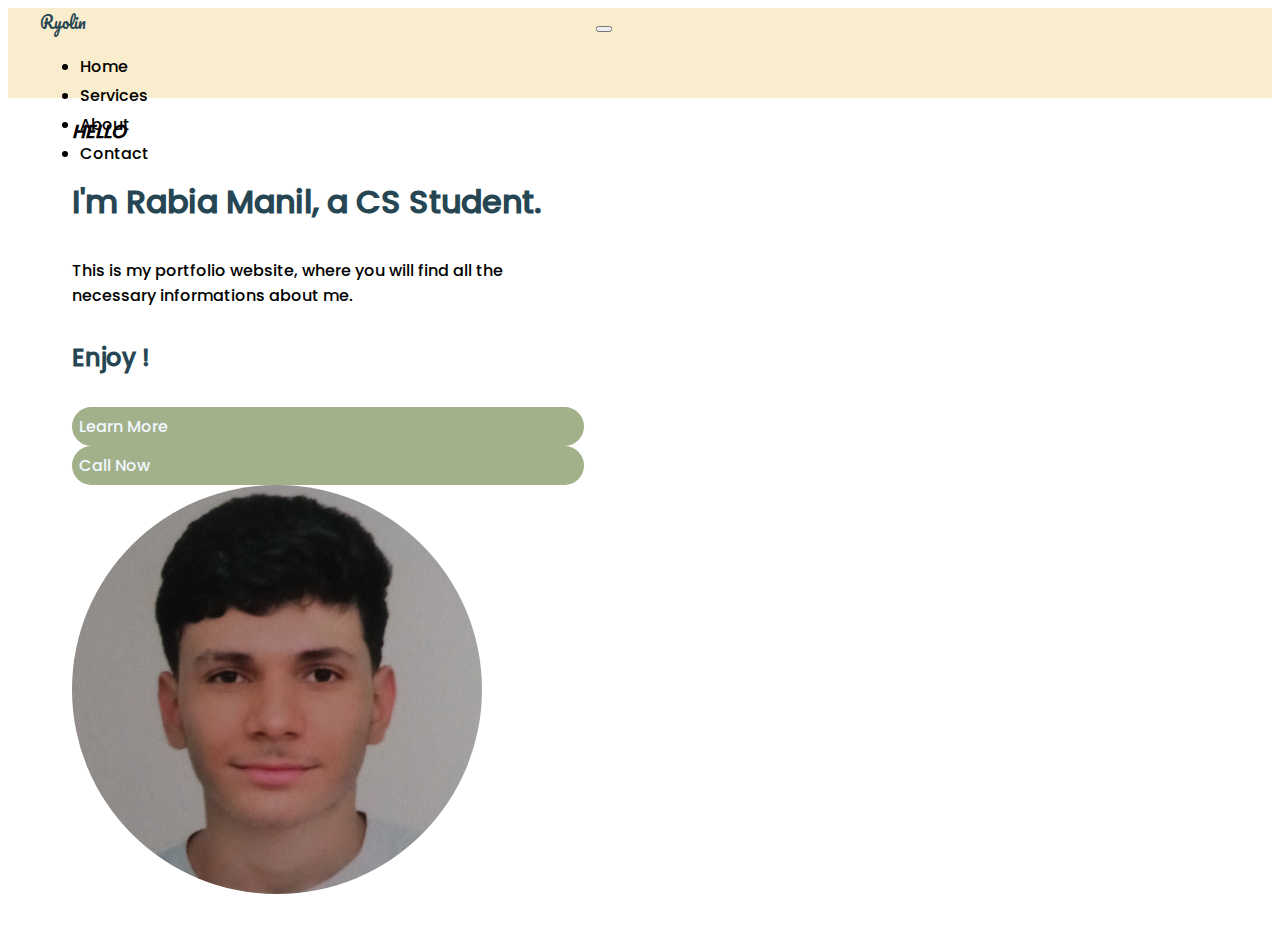
==== index.html @ b43b32d2 "Add files via upload" ====
<!DOCTYPE html>
<html lang="en">
<head>
    <meta charset="UTF-8">
    <meta http-equiv="X-UA-Compatible" content="IE=edge">
    <meta name="viewport" content="width=device-width, initial-scale=1.0, minimum-scale=1.0">
    <title>Ryolin</title>
    <!-- Bootstrap -->
    <link href="https://cdn.jsdelivr.net/npm/bootstrap@5.2.0/dist/css/bootstrap.min.css" rel="stylesheet" integrity="sha384-gH2yIJqKdNHPEq0n4Mqa/HGKIhSkIHeL5AyhkYV8i59U5AR6csBvApHHNl/vI1Bx" crossorigin="anonymous">
    <script src="https://cdn.jsdelivr.net/npm/bootstrap@5.2.0/dist/js/bootstrap.bundle.min.js" integrity="sha384-A3rJD856KowSb7dwlZdYEkO39Gagi7vIsF0jrRAoQmDKKtQBHUuLZ9AsSv4jD4Xa" crossorigin="anonymous"></script>
    <!-- Custom -->
    <link rel="stylesheet" href="style.css">
    <script src="script.js"></script>
</head>
<body>
    <!-- Nav bar -->
    <nav class="navbar navbar-expand-lg" style="padding: 0;">
      <div class="container-fluid">
        <!-- Brand -->
        <a href="#" class="navbar-brand">Ryolin</a>
        <!-- Boutton -->
        <button class="navbar-toggler" data-bs-toggle="collapse" data-bs-target="#menu" aria-controls="menu" aria-expanded="false" aria-label="Toggle navigation">
            <span class="navbar-toggler-icon"></span>
        </button>

        <!-- Défilable -->
        <div class="collapse navbar-collapse ms-auto" id="menu">
          <ul class="navbar-nav justify-content-between w-100">
            <li class="nav-item">
              <a class="nav-link active" id="home" aria-current="page" href="#">Home</a>
            </li>
            <li class="nav-item">
              <a class="nav-link" href="#">Services</a>
            </li>
            <li class="nav-item">
              <a class="nav-link" href="#">About</a>
            </li>
            <li class="nav-item">
              <a class="nav-link" href="#">Contact</a>
            </li>
          </ul>
      </div>
    </nav>
    
    <!-- Contenu -->
    <main class="d-lg-flex justify-content-between p-3">
      <!-- Presentation -->
      <article class="d-flex flex-column justify-content-center text-center pt-lg-5">
        <!-- Ecriture -->
        <h3><em>HELLO</em></h3>
        <h1>I'm Rabia Manil, a&nbsp;CS&nbsp;Student.</h1>
        <p>This is my portfolio website, where you will find all the necessary
          informations about me.
        </p>
        <h2 id="enjoy" class="mb-5">Enjoy !</h2>
        <!-- Bouttons -->
        <div id="bouttons" class="d-flex flex-row w-75 justify-content-between mx-auto mt-5 mt-lg-0">
          <a href="https://www.youtube.com/watch?v=dQw4w9WgXcQ" target="_blank">
            <div class="button">Learn More</div>
          </a>
          <a href="https://www.youtube.com/watch?v=dQw4w9WgXcQ" target="_blank"></a>
            <div class="button">Call Now</div>  
          </a>
        </div>
      </article>

      <!-- Photo -->
      <div id="photo" class="d-flex flex-column justify-content-center">
        <img src="pdp.jpg" alt="Photo de Manil">
      </div>
      
    </main>
<!-- 
    Footer 
    <footer class="w-100 d-flex justify-content-between align-items-center bg-light" style="height:10vh">
      <p>2022-2023</p>
      <p>2</p>
    </footer> -->

</body>
</html>
---- style.css ----
/* Nav Bar */
:root {
    --marge: 2rem;
}

@font-face {
    font-family: PoppinsMd;
    src: url(Poppins/Poppins-Medium.ttf);
}

@font-face {
    font-family: Pacifico;
    src: url(Pacifico-Regular.ttf);
}

body {
    font-family: PoppinsMd;
}

nav {
    background-color: #FAEDCD;
}

.container-fluid {
    padding: 0;
}

.navbar-brand {
    margin: 0 40% 0 var(--marge);
    padding-top: 10px;
    padding-bottom: 10px;
    font-family: Pacifico;
    color: #264653;
}

.navbar-brand:hover {
    color: black;
}

.navbar-toggler {
    margin-right: var(--marge);
}

.navbar-toggler:focus {
    box-shadow: 0 0 0 0 !important;
}

#menu {
    margin-right: var(--marge);
}

ul {
    margin-left: var(--marge);
}

li {
    margin: 0 !important;
    border-top: 2px transparent solid;
    border-bottom: 2px transparent solid;
}

li:hover {
    border-top: 2px #264653 solid;
    border-bottom: 2px #264653 solid;
}

.nav-link {
    padding-right: 0 !important;
    padding-left: 0 !important;
}

.nav-item {
    margin: 1rem 0 0 1rem;
}

.button {
    border-radius: 30px;
    padding: 7px;
    background-color: #A3B18A;
    color: aliceblue;

}

h1, h2, h3, p {
    margin-bottom: 2rem;
}

h1, h2 {
    color: #264653;
}

a, a:hover {
    color: black;
    text-decoration: none;
}

img {
    width: 80vw;
    margin-right: auto !important;
    margin-left: auto !important;
    border-radius: 360px;
}

@media (min-width: 992px) {
    nav {
        height: 10vh;
    }
    main {
       height: 90vh;
       margin-right: 5vw;
       margin-left: 5vw;
    }
    article {
        width: 40vw !important;
    }
    img {
        width: 32vw;
        height: auto;
        
        margin-right: auto !important;
        margin-left: 0 !important;
    }
}


@media (max-width: 992px) {
    nav {
        height: 8vh;
    }
    body {
        padding-bottom: 2vh;
    }
    article {
        width: 80% !important;
        margin-right: auto !important;
        margin-left: auto !important;
    }
    img {
        width: 80vw;
        max-width: 400px;
        height: auto;

        margin-right: auto !important;
        margin-left: auto !important;
    }

    article {
        padding-top: 0;
    }
}
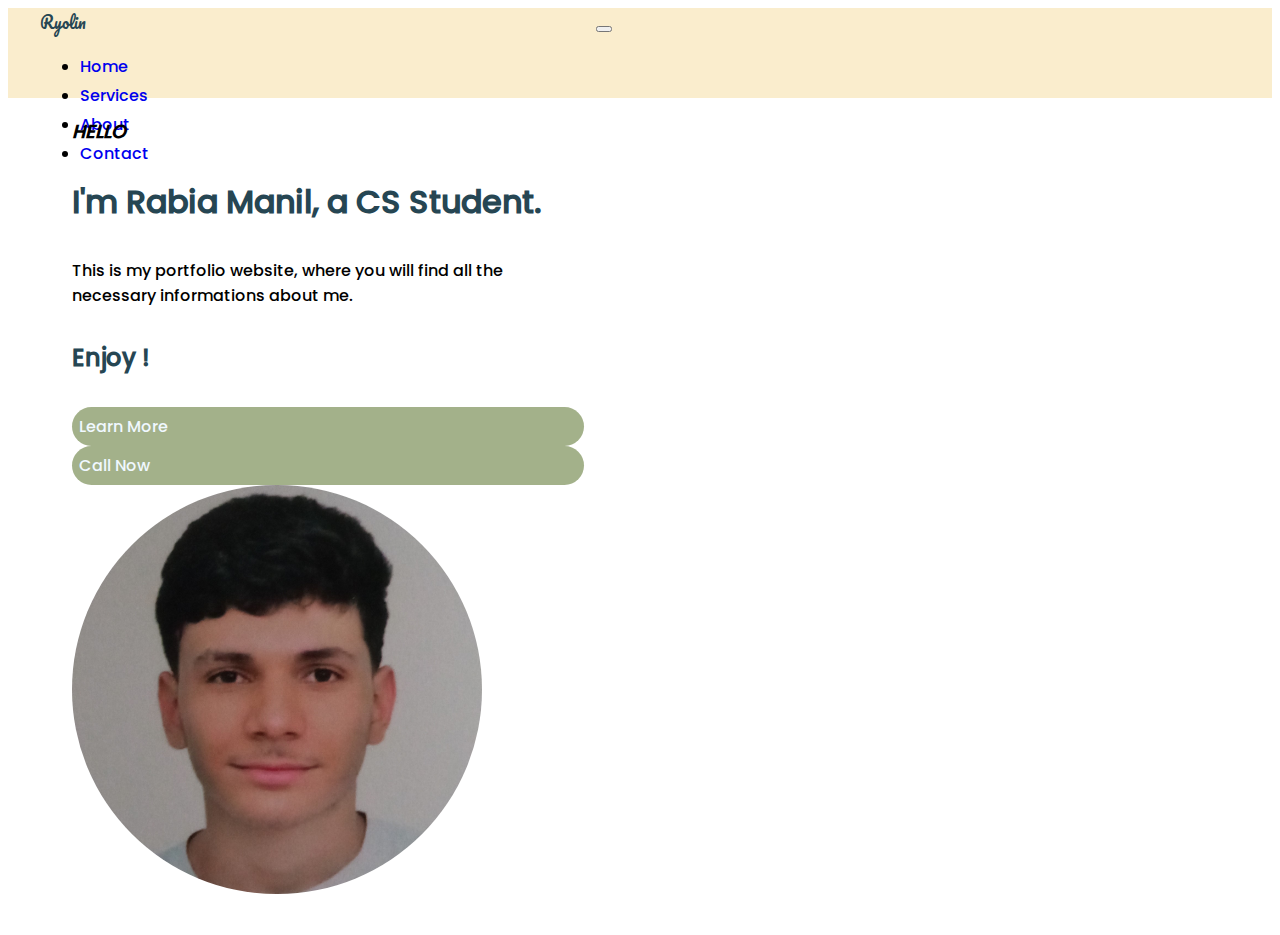
==== commit fadfe804: "Add files via upload" ====
--- a/index.html
+++ b/index.html
@@ -26,8 +26,8 @@
         <!-- Défilable -->
         <div class="collapse navbar-collapse ms-auto" id="menu">
           <ul class="navbar-nav justify-content-between w-100">
-            <li class="nav-item">
-              <a class="nav-link active" id="home" aria-current="page" href="#">Home</a>
+            <li id="home" class="nav-item">
+              <a class="nav-link active" aria-current="page" href="#">Home</a>
             </li>
             <li class="nav-item">
               <a class="nav-link" href="#">Services</a>
@@ -58,7 +58,7 @@
           <a href="https://www.youtube.com/watch?v=dQw4w9WgXcQ" target="_blank">
             <div class="button">Learn More</div>
           </a>
-          <a href="https://www.youtube.com/watch?v=dQw4w9WgXcQ" target="_blank"></a>
+          <a href="https://www.youtube.com/watch?v=dQw4w9WgXcQ" target="_blank">
             <div class="button">Call Now</div>  
           </a>
         </div>
--- a/style.css
+++ b/style.css
@@ -64,6 +64,10 @@
     border-bottom: 2px #264653 solid;
 }
 
+#home {
+    padding-top: 0px !important;
+}
+
 .nav-link {
     padding-right: 0 !important;
     padding-left: 0 !important;
@@ -90,7 +94,7 @@
 }
 
 a, a:hover {
-    color: black;
+    /* color: black; */
     text-decoration: none;
 }
 
@@ -101,6 +105,7 @@
     border-radius: 360px;
 }
 
+/* PC */
 @media (min-width: 992px) {
     nav {
         height: 10vh;
@@ -122,7 +127,7 @@
     }
 }
 
-
+/* Mobile */
 @media (max-width: 992px) {
     nav {
         height: 8vh;
@@ -134,6 +139,8 @@
         width: 80% !important;
         margin-right: auto !important;
         margin-left: auto !important;
+        padding-top: 0;
+
     }
     img {
         width: 80vw;
@@ -143,8 +150,4 @@
         margin-right: auto !important;
         margin-left: auto !important;
     }
-
-    article {
-        padding-top: 0;
-    }
 }
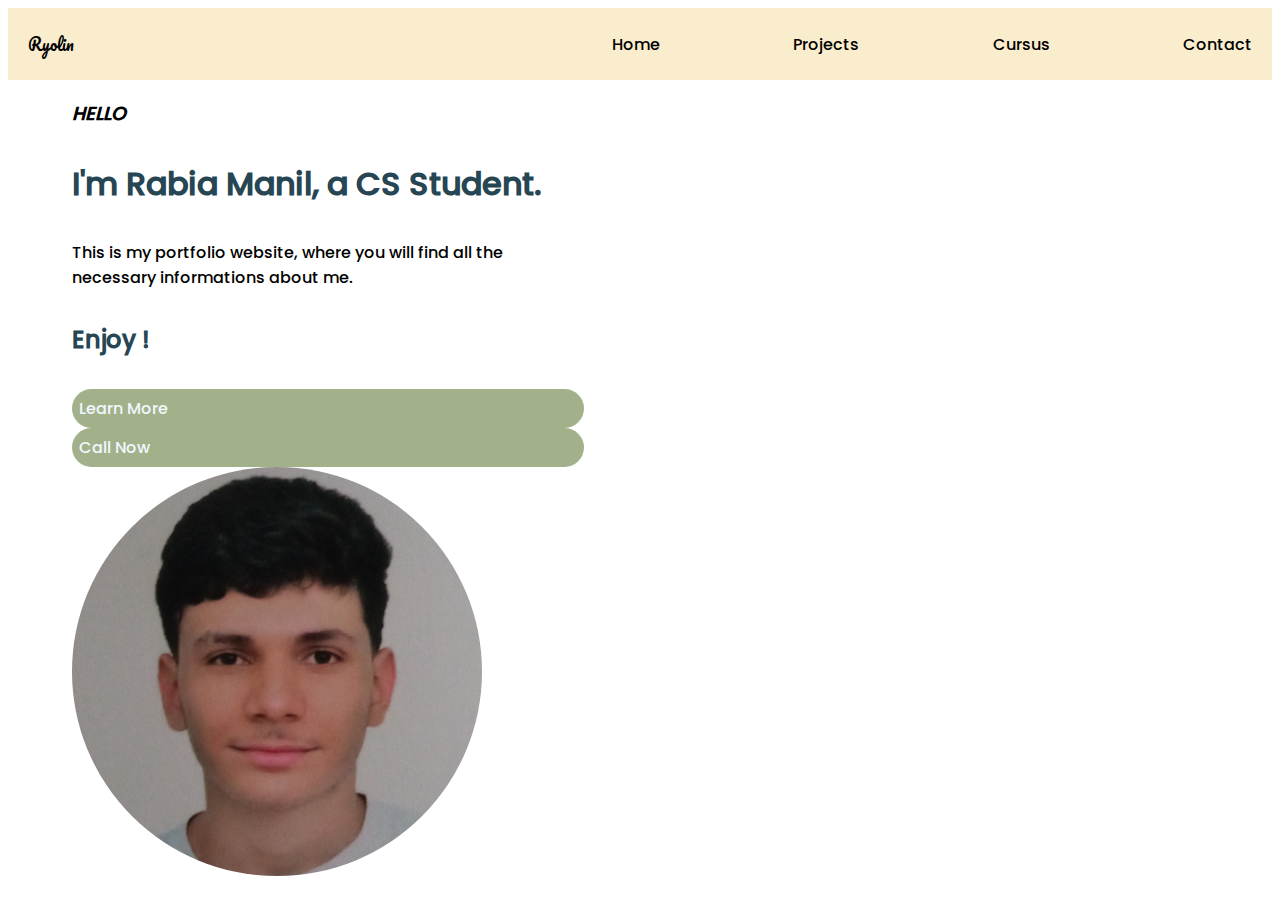
==== commit 67acfa7a: "Add files via upload" ====
--- a/index.html
+++ b/index.html
@@ -11,65 +11,55 @@
     <!-- Custom -->
     <link rel="stylesheet" href="style.css">
     <script src="script.js"></script>
+    <!-- Nav -->
+    <link rel="stylesheet" href="navbar/navbar.css">
+    <script src="navbar/navbar.js"></script>
 </head>
 <body>
-    <!-- Nav bar -->
-    <nav class="navbar navbar-expand-lg" style="padding: 0;">
-      <div class="container-fluid">
-        <!-- Brand -->
-        <a href="#" class="navbar-brand">Ryolin</a>
-        <!-- Boutton -->
-        <button class="navbar-toggler" data-bs-toggle="collapse" data-bs-target="#menu" aria-controls="menu" aria-expanded="false" aria-label="Toggle navigation">
-            <span class="navbar-toggler-icon"></span>
-        </button>
+  <!-- Nav -->
+  <nav>
+    <a id="nav_marque" href="#">Ryolin</a>
+    
+    <button id="nav_button">
+        <img src="navbar/menu.png" alt="menu">
+    </button>
 
-        <!-- Défilable -->
-        <div class="collapse navbar-collapse ms-auto" id="menu">
-          <ul class="navbar-nav justify-content-between w-100">
-            <li id="home" class="nav-item">
-              <a class="nav-link active" aria-current="page" href="#">Home</a>
-            </li>
-            <li class="nav-item">
-              <a class="nav-link" href="#">Services</a>
-            </li>
-            <li class="nav-item">
-              <a class="nav-link" href="#">About</a>
-            </li>
-            <li class="nav-item">
-              <a class="nav-link" href="#">Contact</a>
-            </li>
-          </ul>
+    <div id="nav_add">
+        <a class="nav_el" href="#">Home</a>
+        <a class="nav_el" href="#">Projects</a>
+        <a class="nav_el" href="#">Cursus</a>
+        <a class="nav_el" href="#">Contact</a>
+    </div>
+  </nav>
+
+  <!-- Contenu -->
+  <main class="d-lg-flex justify-content-between p-3">
+    <!-- Presentation -->
+    <article class="d-flex flex-column justify-content-center text-center pt-lg-5">
+      <!-- Ecriture -->
+      <h3><em>HELLO</em></h3>
+      <h1>I'm Rabia Manil, a&nbsp;CS&nbsp;Student.</h1>
+      <p>This is my portfolio website, where you will find all the necessary
+        informations about me.
+      </p>
+      <h2 id="enjoy" class="mb-5">Enjoy !</h2>
+      <!-- Bouttons -->
+      <div id="bouttons" class="d-flex flex-row w-75 justify-content-between mx-auto mt-5 mt-lg-0">
+        <a href="https://www.youtube.com/watch?v=dQw4w9WgXcQ" target="_blank">
+          <div class="button">Learn More</div>
+        </a>
+        <a href="https://www.youtube.com/watch?v=dQw4w9WgXcQ" target="_blank">
+          <div class="button">Call Now</div>  
+        </a>
       </div>
-    </nav>
+    </article>
+
+    <!-- Photo -->
+    <div id="photo" class="d-flex flex-column justify-content-center">
+      <img src="img/pdp.jpg" alt="Photo de Manil">
+    </div>
     
-    <!-- Contenu -->
-    <main class="d-lg-flex justify-content-between p-3">
-      <!-- Presentation -->
-      <article class="d-flex flex-column justify-content-center text-center pt-lg-5">
-        <!-- Ecriture -->
-        <h3><em>HELLO</em></h3>
-        <h1>I'm Rabia Manil, a&nbsp;CS&nbsp;Student.</h1>
-        <p>This is my portfolio website, where you will find all the necessary
-          informations about me.
-        </p>
-        <h2 id="enjoy" class="mb-5">Enjoy !</h2>
-        <!-- Bouttons -->
-        <div id="bouttons" class="d-flex flex-row w-75 justify-content-between mx-auto mt-5 mt-lg-0">
-          <a href="https://www.youtube.com/watch?v=dQw4w9WgXcQ" target="_blank">
-            <div class="button">Learn More</div>
-          </a>
-          <a href="https://www.youtube.com/watch?v=dQw4w9WgXcQ" target="_blank">
-            <div class="button">Call Now</div>  
-          </a>
-        </div>
-      </article>
-
-      <!-- Photo -->
-      <div id="photo" class="d-flex flex-column justify-content-center">
-        <img src="pdp.jpg" alt="Photo de Manil">
-      </div>
-      
-    </main>
+  </main>
 <!-- 
     Footer 
     <footer class="w-100 d-flex justify-content-between align-items-center bg-light" style="height:10vh">
--- a/style.css
+++ b/style.css
@@ -1,80 +1,25 @@
-/* Nav Bar */
-:root {
-    --marge: 2rem;
-}
 
 @font-face {
     font-family: PoppinsMd;
-    src: url(Poppins/Poppins-Medium.ttf);
+    src: url(fonts/Poppins/Poppins-Medium.ttf);
 }
 
 @font-face {
     font-family: Pacifico;
-    src: url(Pacifico-Regular.ttf);
+    src: url(fonts/Pacifico-Regular.ttf);
 }
+
+/* Var */
+:root {
+    --beige: #FAEDCD;
+    --vert: #A3B18A;
+    --bleu: #264653;
+}
+
+
 
 body {
     font-family: PoppinsMd;
-}
-
-nav {
-    background-color: #FAEDCD;
-}
-
-.container-fluid {
-    padding: 0;
-}
-
-.navbar-brand {
-    margin: 0 40% 0 var(--marge);
-    padding-top: 10px;
-    padding-bottom: 10px;
-    font-family: Pacifico;
-    color: #264653;
-}
-
-.navbar-brand:hover {
-    color: black;
-}
-
-.navbar-toggler {
-    margin-right: var(--marge);
-}
-
-.navbar-toggler:focus {
-    box-shadow: 0 0 0 0 !important;
-}
-
-#menu {
-    margin-right: var(--marge);
-}
-
-ul {
-    margin-left: var(--marge);
-}
-
-li {
-    margin: 0 !important;
-    border-top: 2px transparent solid;
-    border-bottom: 2px transparent solid;
-}
-
-li:hover {
-    border-top: 2px #264653 solid;
-    border-bottom: 2px #264653 solid;
-}
-
-#home {
-    padding-top: 0px !important;
-}
-
-.nav-link {
-    padding-right: 0 !important;
-    padding-left: 0 !important;
-}
-
-.nav-item {
-    margin: 1rem 0 0 1rem;
 }
 
 .button {
@@ -98,7 +43,7 @@
     text-decoration: none;
 }
 
-img {
+#photo img {
     width: 80vw;
     margin-right: auto !important;
     margin-left: auto !important;
@@ -107,9 +52,6 @@
 
 /* PC */
 @media (min-width: 992px) {
-    nav {
-        height: 10vh;
-    }
     main {
        height: 90vh;
        margin-right: 5vw;
@@ -118,7 +60,7 @@
     article {
         width: 40vw !important;
     }
-    img {
+    #photo img {
         width: 32vw;
         height: auto;
         
@@ -129,9 +71,6 @@
 
 /* Mobile */
 @media (max-width: 992px) {
-    nav {
-        height: 8vh;
-    }
     body {
         padding-bottom: 2vh;
     }
@@ -142,7 +81,7 @@
         padding-top: 0;
 
     }
-    img {
+    #photo img {
         width: 80vw;
         max-width: 400px;
         height: auto;
--- a/navbar/navbar.css
+++ b/navbar/navbar.css
@@ -0,0 +1,79 @@
+/* Fonts */
+@font-face {
+    font-family: PoppinsMd;
+    src: url(../fonts/Poppins/Poppins-Medium.ttf);
+}
+
+@font-face {
+    font-family: Pacifico;
+    src: url(../fonts/Pacifico-Regular.ttf);
+}
+
+/* Var */
+:root {
+    --beige: #FAEDCD;
+    --vert: #A3B18A;
+    --bleu: #264653;
+}
+
+
+
+/* Nav */
+nav {
+    height:8vh;
+    display: flex;
+    justify-content: space-between;
+    align-items: center;
+    padding: 0 1.25rem 0 1.25rem;
+    background-color: var(--beige);
+}
+/* Mobile */
+@media (max-width: 768px) {
+    nav {
+        padding: 0 1rem 0 1rem;
+    }
+}
+
+
+/* Suite de navbar */
+#nav_add {
+    display: flex;
+    flex-direction: row;
+    justify-content: space-between;
+    width: 50vw;
+    height: auto;
+}
+/* Mobile */
+@media (max-width: 768px) {
+    #nav_add {
+        flex-direction: column;
+        justify-content: space-evenly;
+        padding: 0 0 0 1rem;
+        width: 100vw;
+        height: 30vh;
+        background-color: var(--beige);
+    }
+}
+
+
+/* Elements de la nav bar */
+#nav_marque {
+    font-family: Pacifico;
+}
+
+.nav_el, #nav_marque {
+    color: black;
+    text-decoration: none;
+}
+
+
+/* Bouton */
+#nav_button {
+    border: none;
+    padding: 0;
+    background-color: inherit;
+}
+#nav_button img {
+    width:30px;
+    border: none;
+}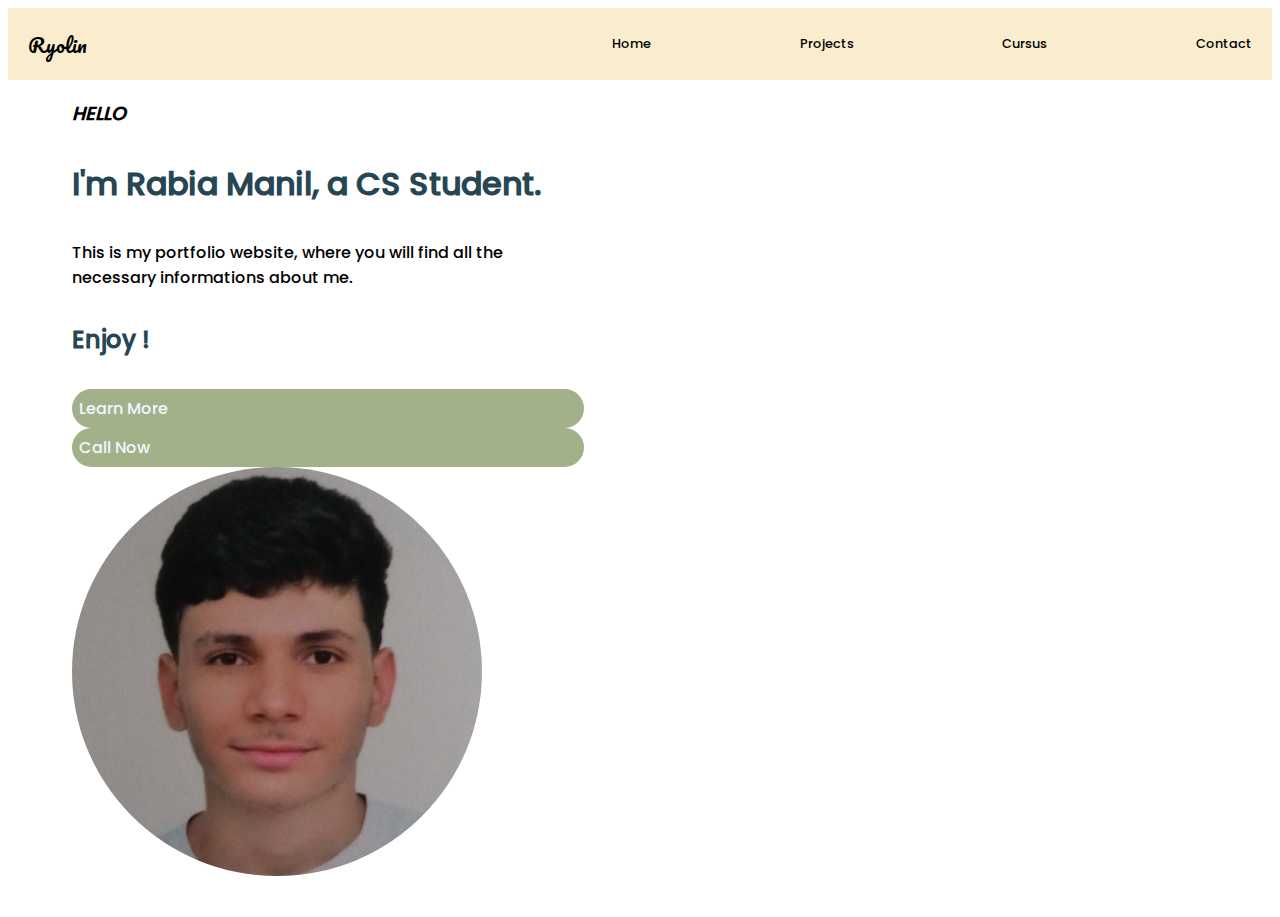
==== commit a3ba5965: "Add files via upload" ====
--- a/index.html
+++ b/index.html
@@ -25,7 +25,7 @@
     </button>
 
     <div id="nav_add">
-        <a class="nav_el" href="#">Home</a>
+        <a id="nav_home" class="nav_el" href="#">Home</a>
         <a class="nav_el" href="#">Projects</a>
         <a class="nav_el" href="#">Cursus</a>
         <a class="nav_el" href="#">Contact</a>
@@ -35,7 +35,7 @@
   <!-- Contenu -->
   <main class="d-lg-flex justify-content-between p-3">
     <!-- Presentation -->
-    <article class="d-flex flex-column justify-content-center text-center pt-lg-5">
+    <article class="d-flex flex-column justify-content-center text-center pt-lg-2">
       <!-- Ecriture -->
       <h3><em>HELLO</em></h3>
       <h1>I'm Rabia Manil, a&nbsp;CS&nbsp;Student.</h1>
--- a/navbar/navbar.css
+++ b/navbar/navbar.css
@@ -21,6 +21,7 @@
 /* Nav */
 nav {
     height:8vh;
+    min-height: 45px;
     display: flex;
     justify-content: space-between;
     align-items: center;
@@ -28,7 +29,7 @@
     background-color: var(--beige);
 }
 /* Mobile */
-@media (max-width: 768px) {
+@media (max-width: 992px) {
     nav {
         padding: 0 1rem 0 1rem;
     }
@@ -44,13 +45,12 @@
     height: auto;
 }
 /* Mobile */
-@media (max-width: 768px) {
+@media (max-width: 992px) {
     #nav_add {
         flex-direction: column;
-        justify-content: space-evenly;
-        padding: 0 0 0 1rem;
+        justify-content: space-between;
+        padding: 0 0 0 1.1rem;
         width: 100vw;
-        height: 30vh;
         background-color: var(--beige);
     }
 }
@@ -59,12 +59,39 @@
 /* Elements de la nav bar */
 #nav_marque {
     font-family: Pacifico;
+    font-size: 1.25rem;
+    color: var(--bleu);
+}
+
+.nav_el {
+    font-size: 0.8rem;
+    padding-top: 1vh;
+    padding-bottom: 1vh;
+    border-top: 2px transparent solid;
+    border-bottom: 2px transparent solid;
+}
+.nav_el:hover {
+    border-top: 2px #264653 solid;
+    border-bottom: 2px #264653 solid;
+    color: #264653;
+}
+.nav_el:hover a {
+    color: inherit;
+}
+/* Mobile */
+@media (max-width: 992px) {
+    .nav_el, .nav_el:hover {
+        padding-top: 2vh;
+        padding-bottom: 2vh;
+        border: none;
+    }
 }
 
 .nav_el, #nav_marque {
     color: black;
     text-decoration: none;
 }
+
 
 
 /* Bouton */
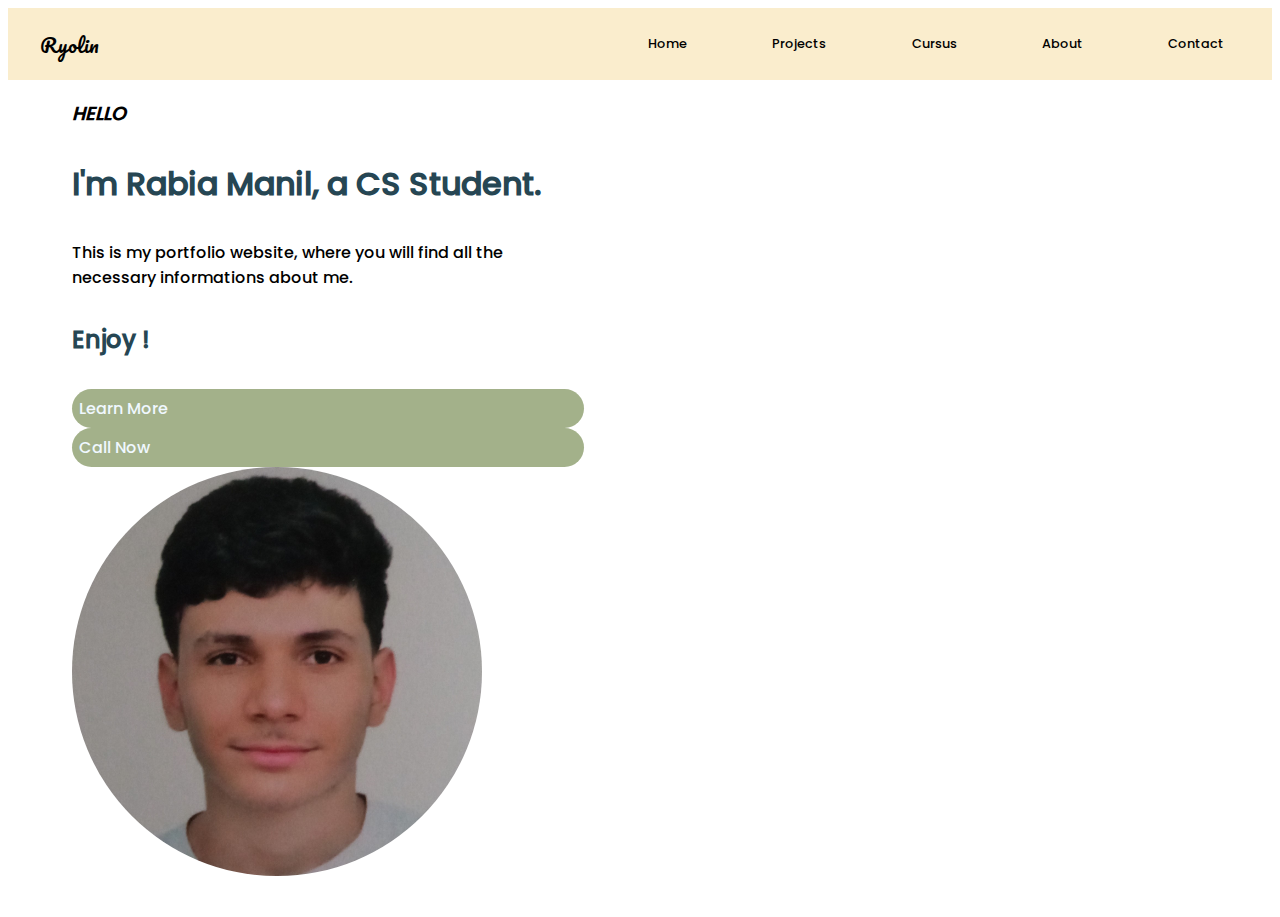
==== commit a27b6433: "Add files via upload" ====
--- a/index.html
+++ b/index.html
@@ -28,10 +28,12 @@
         <a id="nav_home" class="nav_el" href="#">Home</a>
         <a class="nav_el" href="#">Projects</a>
         <a class="nav_el" href="#">Cursus</a>
+        <a class="nav_el" href="#">About</a>
         <a class="nav_el" href="#">Contact</a>
     </div>
   </nav>
 
+    <div class="hide"></div>
   <!-- Contenu -->
   <main class="d-lg-flex justify-content-between p-3">
     <!-- Presentation -->
--- a/navbar/navbar.css
+++ b/navbar/navbar.css
@@ -12,6 +12,7 @@
 /* Var */
 :root {
     --beige: #FAEDCD;
+    --beige_fonce: #E9DCBC;
     --vert: #A3B18A;
     --bleu: #264653;
 }
@@ -25,7 +26,7 @@
     display: flex;
     justify-content: space-between;
     align-items: center;
-    padding: 0 1.25rem 0 1.25rem;
+    padding: 0 3rem 0 2rem;
     background-color: var(--beige);
 }
 /* Mobile */
@@ -41,17 +42,22 @@
     display: flex;
     flex-direction: row;
     justify-content: space-between;
-    width: 50vw;
+    width: 45vw;
     height: auto;
 }
+
 /* Mobile */
 @media (max-width: 992px) {
     #nav_add {
         flex-direction: column;
         justify-content: space-between;
         padding: 0 0 0 1.1rem;
-        width: 100vw;
+        width: 100%;
+        min-height: 180px;
         background-color: var(--beige);
+        border-top: 2px solid var(--beige_fonce);
+        border-bottom: 2px solid var(--beige_fonce);
+        position: absolute;
     }
 }
 
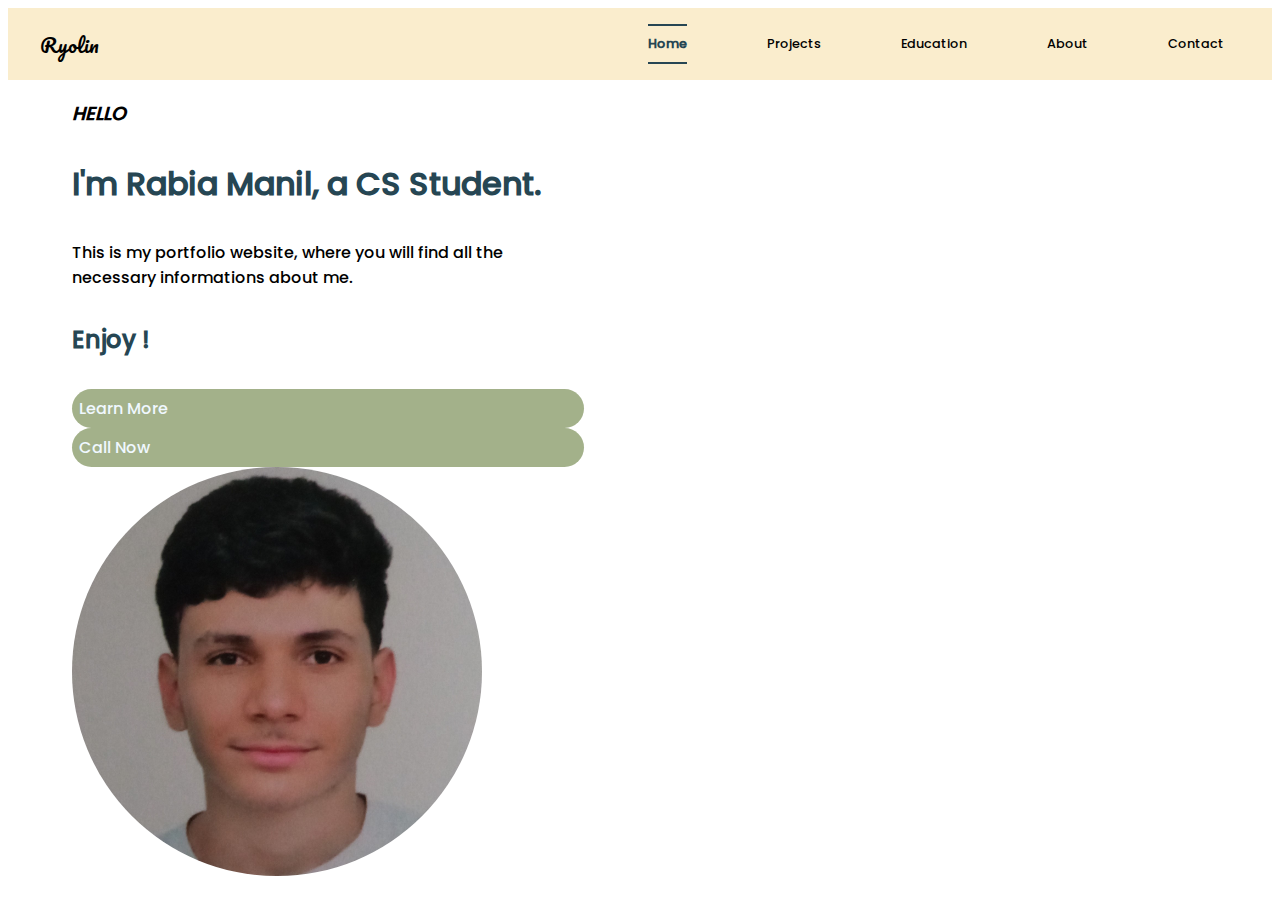
==== commit bec8abb1: "Add files via upload" ====
--- a/index.html
+++ b/index.html
@@ -25,15 +25,14 @@
     </button>
 
     <div id="nav_add">
-        <a id="nav_home" class="nav_el" href="#">Home</a>
-        <a class="nav_el" href="#">Projects</a>
-        <a class="nav_el" href="#">Cursus</a>
-        <a class="nav_el" href="#">About</a>
-        <a class="nav_el" href="#">Contact</a>
-    </div>
+      <a id="nav_home" class="nav_el" href="../index.html">Home</a>
+      <a class="nav_el" href="../projects/index.html">Projects</a>
+      <a class="nav_el" href="../education/index.html">Education</a>
+      <a class="nav_el" href="../about/index.html">About</a>
+      <a class="nav_el" href="../contact/index.html">Contact</a>
+  </div>
   </nav>
 
-    <div class="hide"></div>
   <!-- Contenu -->
   <main class="d-lg-flex justify-content-between p-3">
     <!-- Presentation -->
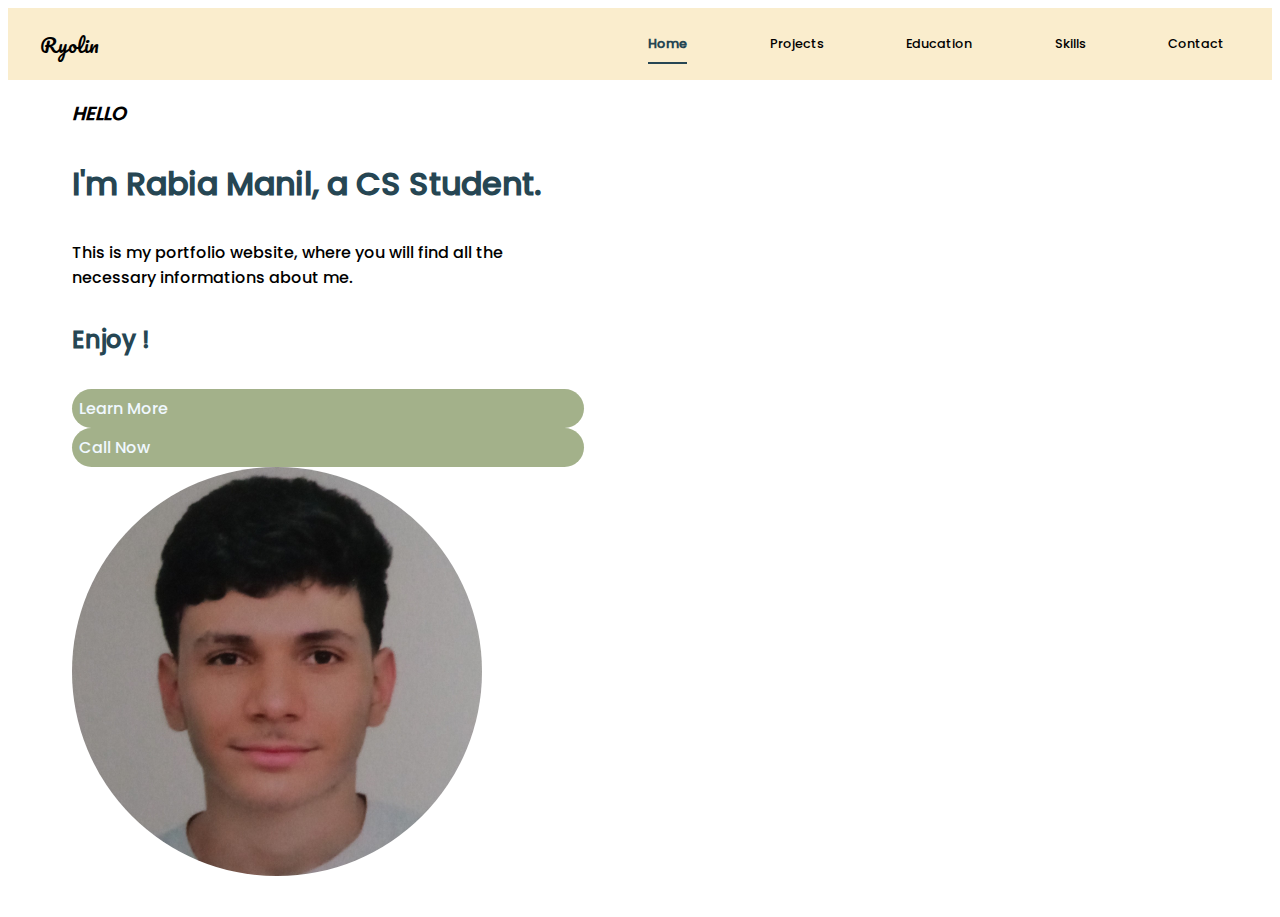
==== commit 829a50b3: "Add files via upload" ====
--- a/index.html
+++ b/index.html
@@ -4,33 +4,33 @@
     <meta charset="UTF-8">
     <meta http-equiv="X-UA-Compatible" content="IE=edge">
     <meta name="viewport" content="width=device-width, initial-scale=1.0, minimum-scale=1.0">
-    <title>Ryolin</title>
+    <title>Home</title>
     <!-- Bootstrap -->
     <link href="https://cdn.jsdelivr.net/npm/bootstrap@5.2.0/dist/css/bootstrap.min.css" rel="stylesheet" integrity="sha384-gH2yIJqKdNHPEq0n4Mqa/HGKIhSkIHeL5AyhkYV8i59U5AR6csBvApHHNl/vI1Bx" crossorigin="anonymous">
     <script src="https://cdn.jsdelivr.net/npm/bootstrap@5.2.0/dist/js/bootstrap.bundle.min.js" integrity="sha384-A3rJD856KowSb7dwlZdYEkO39Gagi7vIsF0jrRAoQmDKKtQBHUuLZ9AsSv4jD4Xa" crossorigin="anonymous"></script>
     <!-- Custom -->
-    <link rel="stylesheet" href="style.css">
-    <script src="script.js"></script>
+    <link rel="stylesheet" href="/style.css">
+    <script src="/script.js"></script>
     <!-- Nav -->
-    <link rel="stylesheet" href="navbar/navbar.css">
-    <script src="navbar/navbar.js"></script>
+    <link rel="stylesheet" href="/navbar/navbar.css">
+    <script src="/navbar/navbar.js"></script>
 </head>
 <body>
   <!-- Nav -->
   <nav>
-    <a id="nav_marque" href="#">Ryolin</a>
+    <a id="nav_marque" href="/">Ryolin</a>
     
     <button id="nav_button">
-        <img src="navbar/menu.png" alt="menu">
+        <img src="/navbar/menu.png" alt="menu">
     </button>
 
     <div id="nav_add">
-      <a id="nav_home" class="nav_el" href="../index.html">Home</a>
-      <a class="nav_el" href="../projects/index.html">Projects</a>
-      <a class="nav_el" href="../education/index.html">Education</a>
-      <a class="nav_el" href="../about/index.html">About</a>
-      <a class="nav_el" href="../contact/index.html">Contact</a>
-  </div>
+      <a id="nav_home" class="nav_el" href="/">Home</a>
+      <a class="nav_el" href="/projects/">Projects</a>
+      <a class="nav_el" href="/education/">Education</a>
+      <a class="nav_el" href="/skills/">Skills</a>
+      <a class="nav_el" href="/contact/">Contact</a>
+    </div>
   </nav>
 
   <!-- Contenu -->
@@ -57,16 +57,10 @@
 
     <!-- Photo -->
     <div id="photo" class="d-flex flex-column justify-content-center">
-      <img src="img/pdp.jpg" alt="Photo de Manil">
+      <img src="/img/pdp.jpg" alt="Photo de Manil">
     </div>
     
   </main>
-<!-- 
-    Footer 
-    <footer class="w-100 d-flex justify-content-between align-items-center bg-light" style="height:10vh">
-      <p>2022-2023</p>
-      <p>2</p>
-    </footer> -->
 
 </body>
 </html>--- a/style.css
+++ b/style.css
@@ -1,12 +1,12 @@
 
 @font-face {
     font-family: PoppinsMd;
-    src: url(fonts/Poppins/Poppins-Medium.ttf);
+    src: url(/fonts/Poppins/Poppins-Medium.ttf);
 }
 
 @font-face {
     font-family: Pacifico;
-    src: url(fonts/Pacifico-Regular.ttf);
+    src: url(/fonts/Pacifico-Regular.ttf);
 }
 
 /* Var */
--- a/navbar/navbar.css
+++ b/navbar/navbar.css
@@ -1,12 +1,13 @@
 /* Fonts */
+
 @font-face {
     font-family: PoppinsMd;
-    src: url(../fonts/Poppins/Poppins-Medium.ttf);
+    src: url(/fonts/Poppins/Poppins-Medium.ttf);
 }
 
 @font-face {
     font-family: Pacifico;
-    src: url(../fonts/Pacifico-Regular.ttf);
+    src: url(/fonts/Pacifico-Regular.ttf);
 }
 
 /* Var */
@@ -77,7 +78,7 @@
     border-bottom: 2px transparent solid;
 }
 .nav_el:hover {
-    border-top: 2px #264653 solid;
+    /* border-top: 2px #264653 solid; */
     border-bottom: 2px #264653 solid;
     color: #264653;
 }
